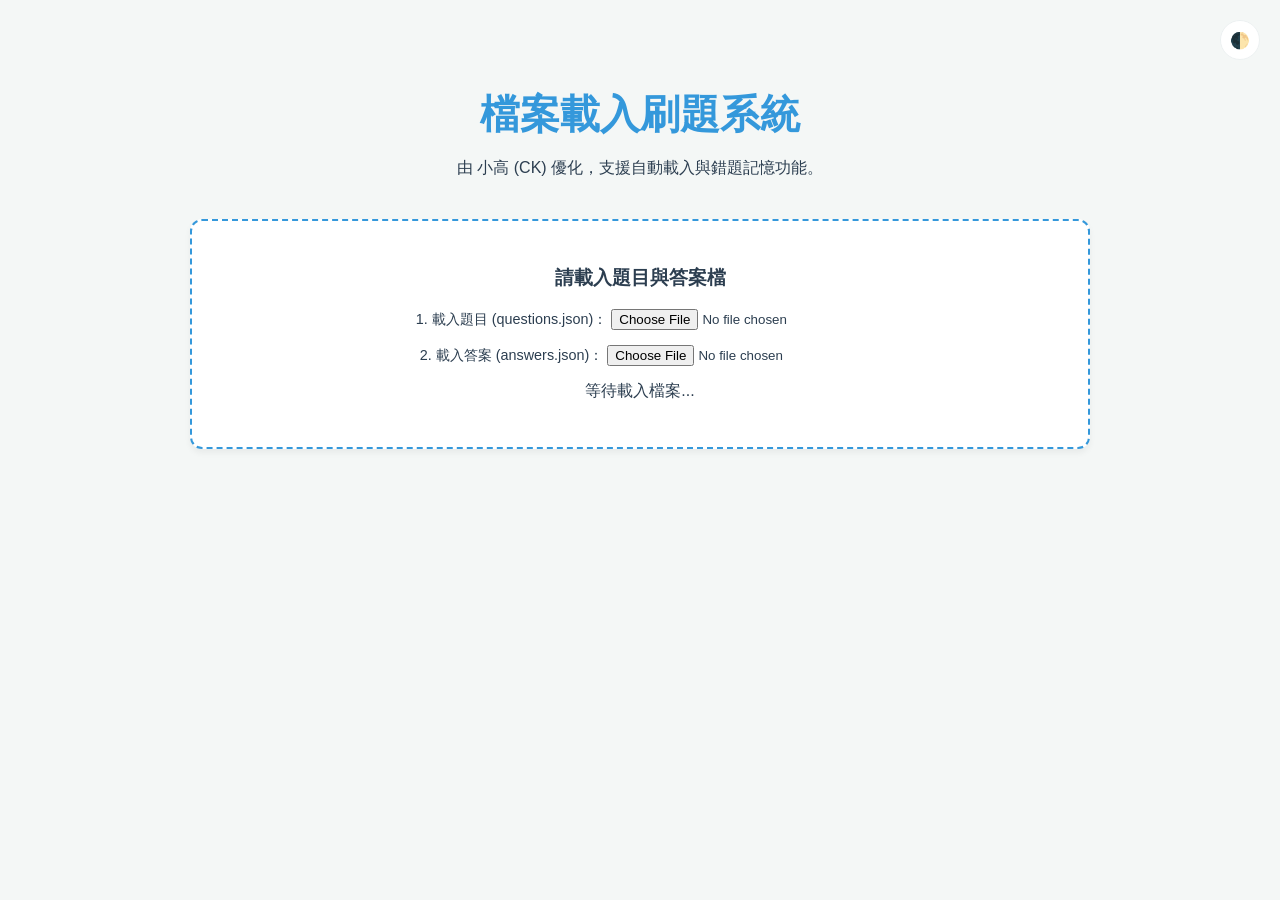
==== index.html @ 3294a75a "feat: optimize quiz system with auto-load and modern UI" ====
<!DOCTYPE html>
<html lang="zh-TW" data-theme="light">
<head>
    <meta charset="UTF-8">
    <meta name="viewport" content="width=device-width, initial-scale=1.0">
    <title>JSON 刷題系統 (優化版)</title>
    <link rel="stylesheet" href="styles.css">
</head>
<body>

    <button class="theme-toggle" onclick="toggleTheme()" title="切換深淺色模式">🌓</button>

    <div class="container">
        <header>
            <h1>檔案載入刷題系統</h1>
            <p>由 小高 (CK) 優化，支援自動載入與錯題記憶功能。</p>
        </header>

        <!-- 上傳區域 -->
        <div class="card upload-section" id="upload-section">
            <h3>請載入題目與答案檔</h3>
            <div class="upload-row">
                <label>1. 載入題目 (questions.json)：</label>
                <input type="file" id="q-file" accept=".json" onchange="handleFiles('q', this)">
            </div>
            <div class="upload-row">
                <label>2. 載入答案 (answers.json)：</label>
                <input type="file" id="a-file" accept=".json" onchange="handleFiles('a', this)">
            </div>
            <div id="status-msg" class="status">等待載入檔案...</div>
            <div style="margin-top: 20px;">
                <button id="start-btn" style="display:none;" onclick="initQuiz('all')">開始測驗</button>
            </div>
        </div>

        <!-- 測驗區域 -->
        <div id="quiz-area" style="display: none;">
            <div class="progress-container">
                <div style="text-align: center; margin-bottom: 10px;">
                    <span id="mode-indicator" class="badge">載入中...</span>
                </div>
                <div class="progress-bar">
                    <div id="progress-fill" class="progress-fill"></div>
                </div>
            </div>

            <input type="text" class="search-box" placeholder="🔍 搜尋題目關鍵字..." oninput="filterQuestions(this.value)">

            <div id="score-board" class="score-board"></div>
            
            <div id="quiz-container"></div>
            
            <div class="controls" style="margin-top: 40px; padding-bottom: 60px;">
                <button class="btn-submit" onclick="submitQuiz()">交卷並查看分數</button>
                <button id="btn-retry-wrong" class="warning" style="display: none;" onclick="initQuiz('wrong')">練習錯題</button>
                <button class="secondary" onclick="location.reload()">重新開始 / 載入新檔</button>
            </div>
        </div>
    </div>

    <script src="script.js"></script>
</body>
</html>
---- styles.css ----
:root {
    --primary: #3498db;
    --primary-dark: #2980b9;
    --success: #2ecc71;
    --danger: #e74c3c;
    --warning: #f39c12;
    --bg: #f4f7f6;
    --card-bg: #ffffff;
    --text: #2c3e50;
    --text-light: #7f8c8d;
    --border: #ecf0f1;
}

[data-theme="dark"] {
    --bg: #1a1a1a;
    --card-bg: #2c2c2c;
    --text: #f4f7f6;
    --text-light: #bdc3c7;
    --border: #444;
}

body {
    font-family: 'Segoe UI', "Microsoft JhengHei", Tahoma, Geneva, Verdana, sans-serif;
    background-color: var(--bg);
    color: var(--text);
    margin: 0;
    padding: 0;
    transition: background 0.3s, color 0.3s;
}

.container {
    max-width: 900px;
    margin: 40px auto;
    padding: 20px;
}

header {
    text-align: center;
    margin-bottom: 40px;
}

h1 {
    font-size: 2.5rem;
    margin-bottom: 10px;
    color: var(--primary);
}

.controls {
    display: flex;
    justify-content: center;
    gap: 15px;
    margin-bottom: 30px;
    flex-wrap: wrap;
}

.card {
    background: var(--card-bg);
    border-radius: 12px;
    padding: 25px;
    box-shadow: 0 4px 6px rgba(0, 0, 0, 0.05);
    margin-bottom: 25px;
    border: 1px solid var(--border);
}

.upload-section {
    text-align: center;
    border: 2px dashed var(--primary);
}

.upload-row {
    margin: 15px 0;
    font-size: 0.9rem;
}

.question-card {
    transition: transform 0.2s;
}

.question-title {
    font-size: 1.25rem;
    font-weight: 600;
    margin-bottom: 20px;
    color: var(--text);
}

.options {
    display: flex;
    flex-direction: column;
    gap: 12px;
}

.option-label {
    display: flex;
    align-items: center;
    padding: 15px;
    border: 1px solid var(--border);
    border-radius: 8px;
    cursor: pointer;
    transition: all 0.2s;
    background: var(--card-bg);
}

.option-label:hover {
    border-color: var(--primary);
    background: rgba(52, 152, 219, 0.05);
}

.option-label input {
    margin-right: 15px;
    transform: scale(1.2);
}

.option-label.correct {
    background-color: rgba(46, 204, 113, 0.15) !important;
    border-color: var(--success) !important;
    color: var(--success);
}

.option-label.wrong {
    background-color: rgba(231, 76, 60, 0.15) !important;
    border-color: var(--danger) !important;
    color: var(--danger);
}

.hint {
    margin-top: 15px;
    padding: 12px;
    border-radius: 6px;
    background: rgba(231, 76, 60, 0.1);
    color: var(--danger);
    font-weight: 600;
    display: none;
}

button {
    background: var(--primary);
    color: white;
    border: none;
    padding: 10px 25px;
    border-radius: 25px;
    font-weight: 600;
    cursor: pointer;
    transition: all 0.2s;
    font-size: 1rem;
}

button:hover {
    background: var(--primary-dark);
    transform: translateY(-2px);
}

button.secondary {
    background: var(--text-light);
}

button.warning {
    background: var(--warning);
}

.progress-container {
    position: sticky;
    top: 0;
    z-index: 100;
    background: var(--bg);
    padding: 10px 0;
    margin-bottom: 20px;
}

.progress-bar {
    height: 8px;
    background: var(--border);
    border-radius: 4px;
    overflow: hidden;
}

.progress-fill {
    height: 100%;
    background: var(--primary);
    width: 0%;
    transition: width 0.3s;
}

.score-board {
    text-align: center;
    padding: 20px;
    background: var(--success);
    color: white;
    border-radius: 12px;
    margin-bottom: 20px;
    display: none;
}

.badge {
    padding: 4px 12px;
    border-radius: 15px;
    font-size: 0.75rem;
    font-weight: bold;
    text-transform: uppercase;
}

.search-box {
    width: 100%;
    padding: 12px 20px;
    border-radius: 25px;
    border: 1px solid var(--border);
    background: var(--card-bg);
    color: var(--text);
    margin-bottom: 20px;
    box-sizing: border-box;
}

.theme-toggle {
    position: fixed;
    top: 20px;
    right: 20px;
    z-index: 1000;
    background: var(--card-bg);
    color: var(--text);
    border: 1px solid var(--border);
    padding: 8px;
    border-radius: 50%;
    width: 40px;
    height: 40px;
    display: flex;
    align-items: center;
    justify-content: center;
}
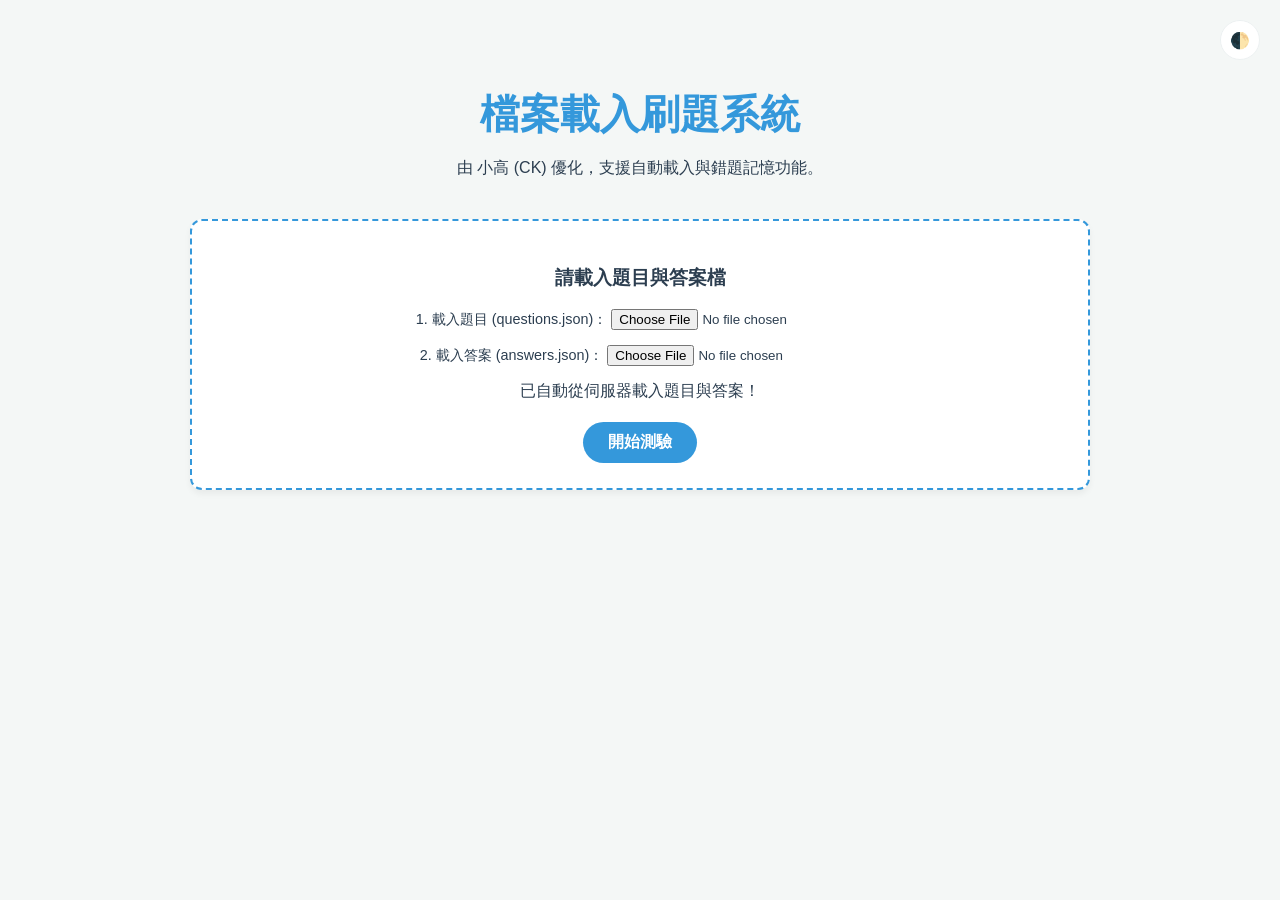
==== commit bf242f7f: "fix: force script.js reload by adding version parameter to script tag" ====
--- a/index.html
+++ b/index.html
@@ -58,6 +58,6 @@
         </div>
     </div>
 
-    <script src="script.js"></script>
+    <script src="script.js?v=1776218290"></script>
 </body>
 </html>
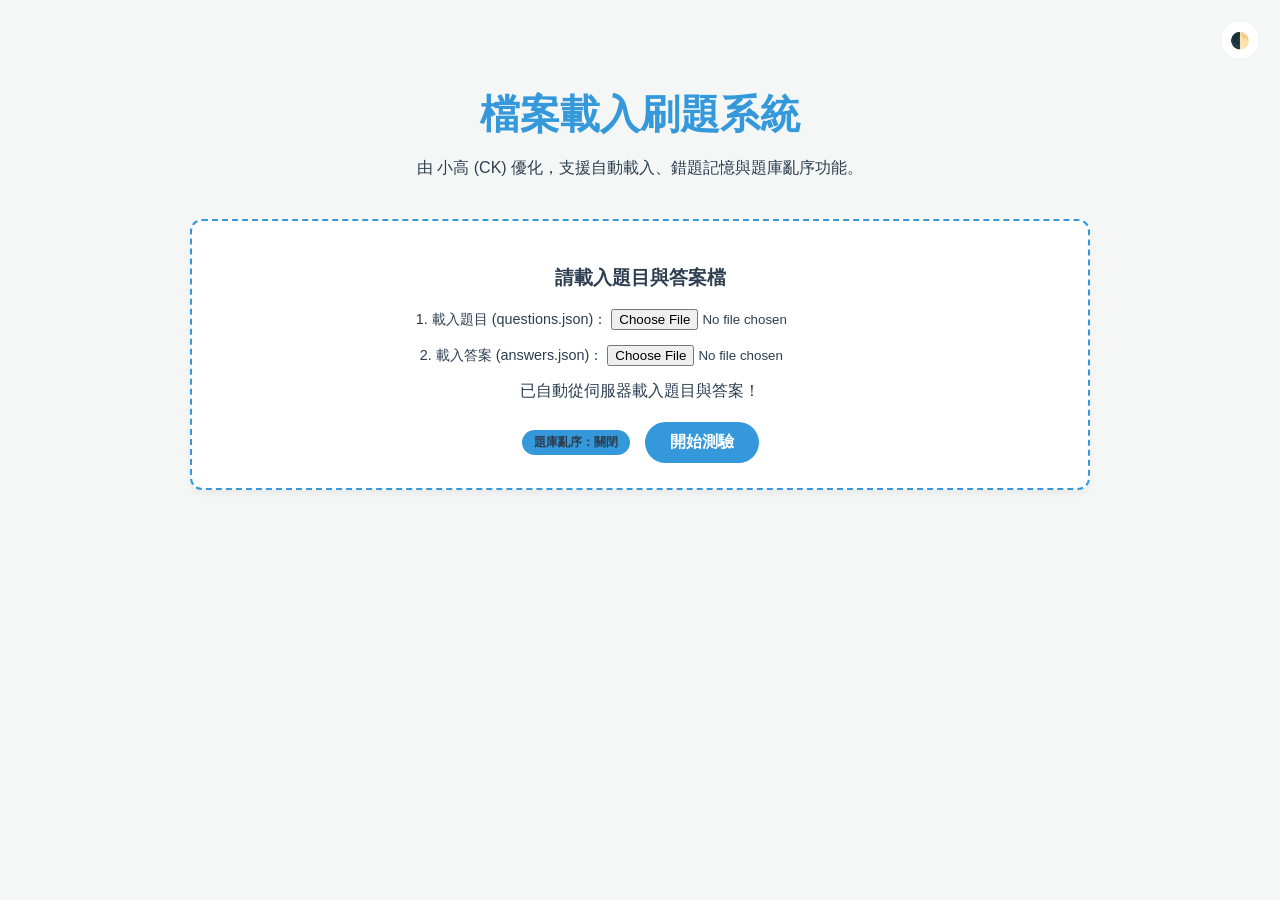
==== commit 3298cdbd: "feat: add shuffle feature to quiz system" ====
--- a/index.html
+++ b/index.html
@@ -5,6 +5,12 @@
     <meta name="viewport" content="width=device-width, initial-scale=1.0">
     <title>JSON 刷題系統 (優化版)</title>
     <link rel="stylesheet" href="styles.css">
+    <style>
+        .badge.mode-practice { background-color: #e67e22; }
+        .badge.mode-normal { background-color: #3498db; }
+        #shuffle-toggle { cursor: pointer; transition: 0.3s; }
+        #shuffle-toggle:hover { opacity: 0.8; transform: scale(1.05); }
+    </style>
 </head>
 <body>
 
@@ -13,7 +19,7 @@
     <div class="container">
         <header>
             <h1>檔案載入刷題系統</h1>
-            <p>由 小高 (CK) 優化，支援自動載入與錯題記憶功能。</p>
+            <p>由 小高 (CK) 優化，支援自動載入、錯題記憶與題庫亂序功能。</p>
         </header>
 
         <!-- 上傳區域 -->
@@ -28,7 +34,9 @@
                 <input type="file" id="a-file" accept=".json" onchange="handleFiles('a', this)">
             </div>
             <div id="status-msg" class="status">等待載入檔案...</div>
-            <div style="margin-top: 20px;">
+            
+            <div style="margin-top: 20px; display: flex; justify-content: center; gap: 15px; align-items: center;">
+                <span id="shuffle-toggle" class="badge mode-normal" onclick="toggleShuffle()">題庫亂序：關閉</span>
                 <button id="start-btn" style="display:none;" onclick="initQuiz('all')">開始測驗</button>
             </div>
         </div>
@@ -58,6 +66,6 @@
         </div>
     </div>
 
-    <script src="script.js?v=1776218290"></script>
+    <script src="script.js?v=1776220512"></script>
 </body>
 </html>
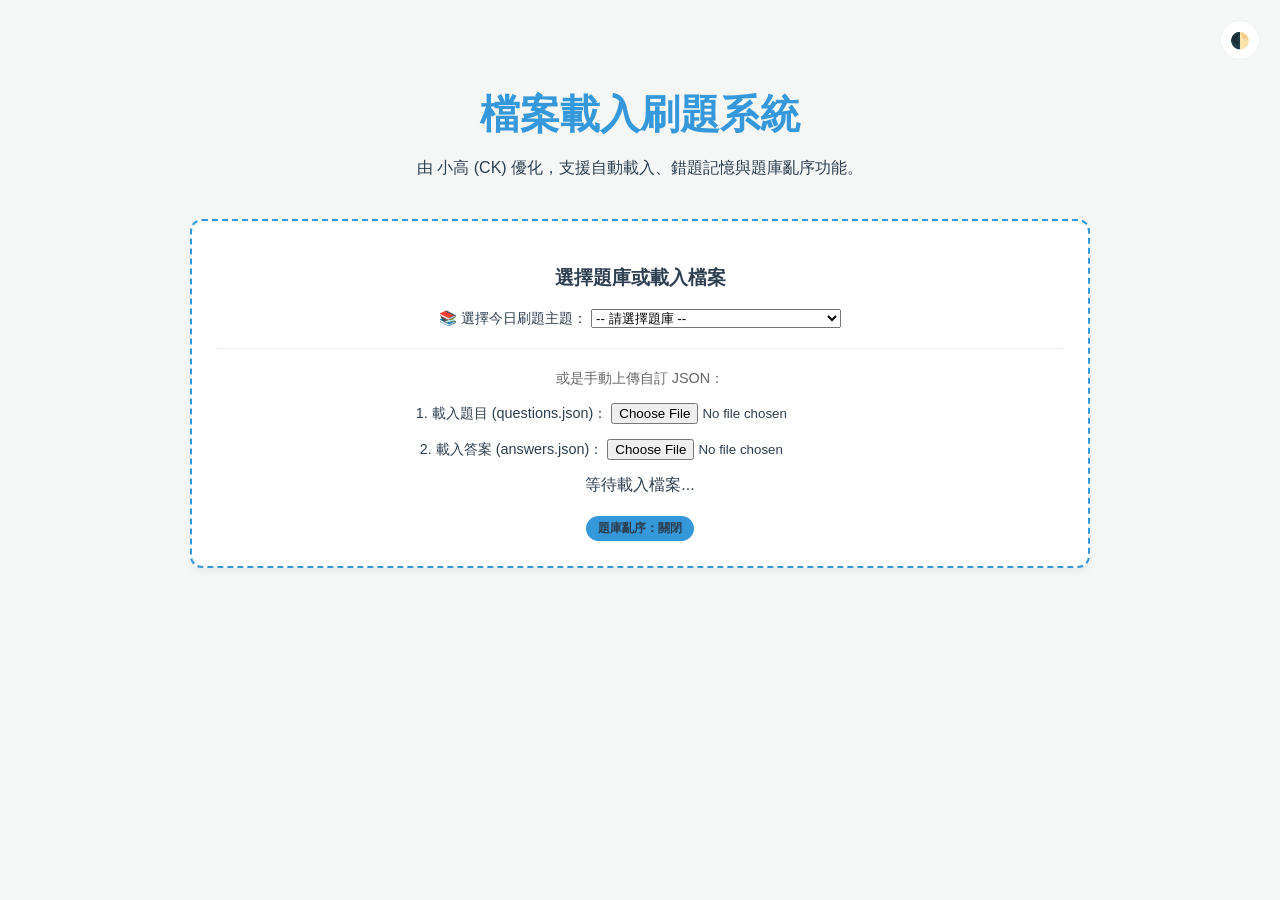
==== commit 9b4725f3: "Add quiz selector feature and migrate existing quizzes to subfolders" ====
--- a/index.html
+++ b/index.html
@@ -24,7 +24,19 @@
 
         <!-- 上傳區域 -->
         <div class="card upload-section" id="upload-section">
-            <h3>請載入題目與答案檔</h3>
+            <h3>選擇題庫或載入檔案</h3>
+            
+            <div class="upload-row">
+                <label>📚 選擇今日刷題主題：</label>
+                <select id="quiz-select" onchange="loadSelectedQuiz()">
+                    <option value="">-- 請選擇題庫 --</option>
+                </select>
+            </div>
+
+            <hr style="margin: 20px 0; border: 0; border-top: 1px solid #eee;">
+            
+            <p style="font-size: 0.9em; color: #666; margin-bottom: 15px;">或是手動上傳自訂 JSON：</p>
+            
             <div class="upload-row">
                 <label>1. 載入題目 (questions.json)：</label>
                 <input type="file" id="q-file" accept=".json" onchange="handleFiles('q', this)">
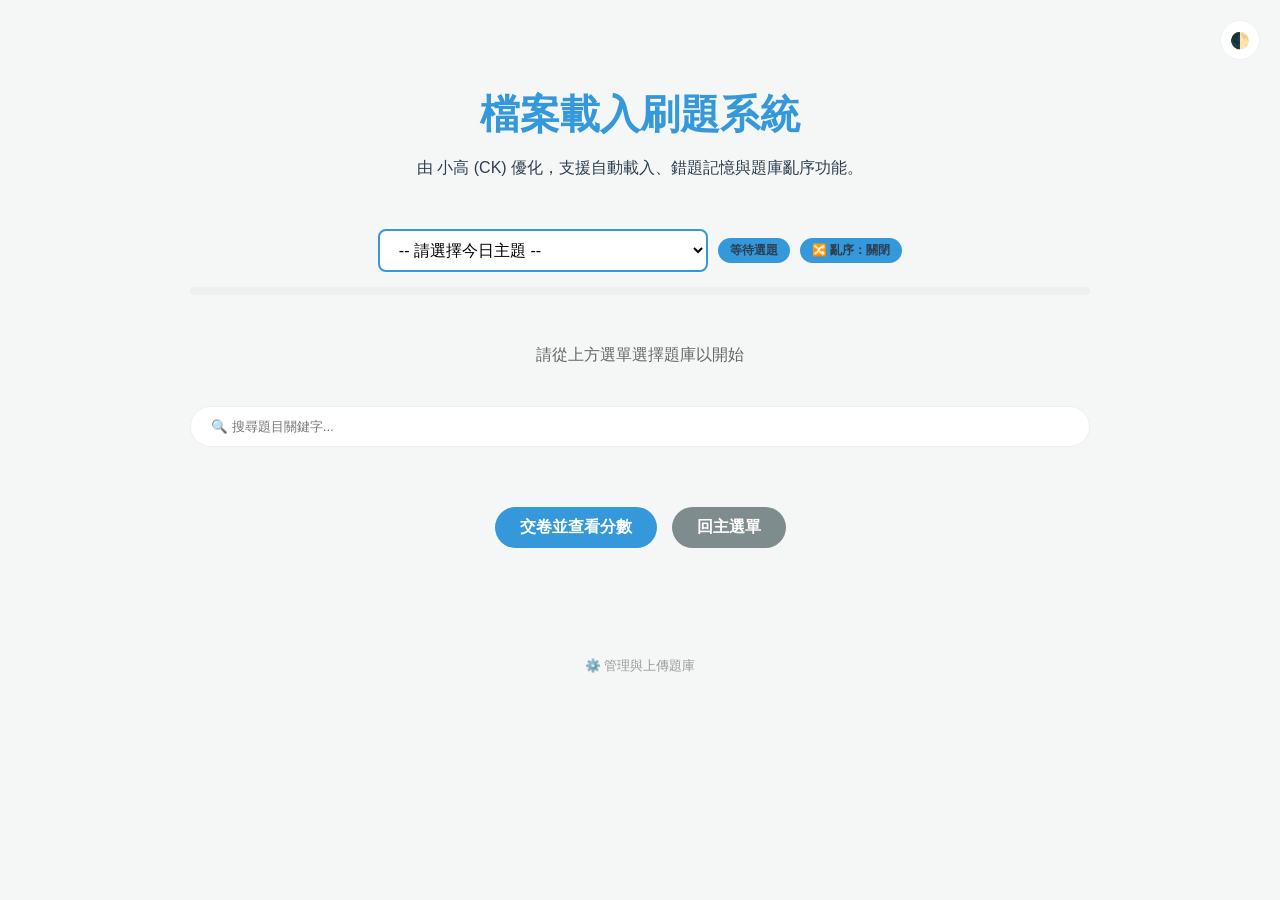
==== commit 2bb89067: "Separate management UI and clean up index page" ====
--- a/index.html
+++ b/index.html
@@ -22,46 +22,24 @@
             <p>由 小高 (CK) 優化，支援自動載入、錯題記憶與題庫亂序功能。</p>
         </header>
 
-        <!-- 上傳區域 -->
-        <div class="card upload-section" id="upload-section">
-            <h3>選擇題庫或載入檔案</h3>
-            
-            <div class="upload-row">
-                <label>📚 選擇今日刷題主題：</label>
-                <select id="quiz-select" onchange="loadSelectedQuiz()">
-                    <option value="">-- 請選擇題庫 --</option>
-                </select>
-            </div>
-
-            <hr style="margin: 20px 0; border: 0; border-top: 1px solid #eee;">
-            
-            <p style="font-size: 0.9em; color: #666; margin-bottom: 15px;">或是手動上傳自訂 JSON：</p>
-            
-            <div class="upload-row">
-                <label>1. 載入題目 (questions.json)：</label>
-                <input type="file" id="q-file" accept=".json" onchange="handleFiles('q', this)">
-            </div>
-            <div class="upload-row">
-                <label>2. 載入答案 (answers.json)：</label>
-                <input type="file" id="a-file" accept=".json" onchange="handleFiles('a', this)">
-            </div>
-            <div id="status-msg" class="status">等待載入檔案...</div>
-            
-            <div style="margin-top: 20px; display: flex; justify-content: center; gap: 15px; align-items: center;">
-                <span id="shuffle-toggle" class="badge mode-normal" onclick="toggleShuffle()">題庫亂序：關閉</span>
-                <button id="start-btn" style="display:none;" onclick="initQuiz('all')">開始測驗</button>
-            </div>
-        </div>
-
-        <!-- 測驗區域 -->
-        <div id="quiz-area" style="display: none;">
+        <!-- 測驗區域 (改為預設顯示，除非沒選題) -->
+        <div id="quiz-area" style="display: block;">
             <div class="progress-container">
-                <div style="text-align: center; margin-bottom: 10px;">
-                    <span id="mode-indicator" class="badge">載入中...</span>
+                <div style="text-align: center; margin-bottom: 15px; display: flex; justify-content: center; gap: 10px; align-items: center;">
+                    <select id="quiz-select" class="quiz-select-main" onchange="loadSelectedQuiz()">
+                        <option value="">-- 請選擇今日主題 --</option>
+                    </select>
+                    <span id="mode-indicator" class="badge mode-normal">等待選題</span>
+                    <span id="shuffle-toggle" class="badge mode-normal" onclick="toggleShuffle()">🔀 亂序：關閉</span>
                 </div>
                 <div class="progress-bar">
                     <div id="progress-fill" class="progress-fill"></div>
                 </div>
+            </div>
+
+            <div id="start-section" style="text-align: center; margin: 40px 0;">
+                <p id="status-msg" style="color: #666;">請從上方選單選擇題庫以開始</p>
+                <button id="start-btn" style="display:none;" onclick="initQuiz('all')">開始測驗</button>
             </div>
 
             <input type="text" class="search-box" placeholder="🔍 搜尋題目關鍵字..." oninput="filterQuestions(this.value)">
@@ -73,9 +51,13 @@
             <div class="controls" style="margin-top: 40px; padding-bottom: 60px;">
                 <button class="btn-submit" onclick="submitQuiz()">交卷並查看分數</button>
                 <button id="btn-retry-wrong" class="warning" style="display: none;" onclick="initQuiz('wrong')">練習錯題</button>
-                <button class="secondary" onclick="location.reload()">重新開始 / 載入新檔</button>
+                <button class="secondary" onclick="location.reload()">回主選單</button>
             </div>
         </div>
+
+        <footer style="text-align: center; margin-top: 20px; padding: 20px; font-size: 0.8em; color: #999;">
+            <a href="manage.html" style="color: #999; text-decoration: none;">⚙️ 管理與上傳題庫</a>
+        </footer>
     </div>
 
     <script src="script.js?v=1776220512"></script>
--- a/styles.css
+++ b/styles.css
@@ -225,3 +225,19 @@
     align-items: center;
     justify-content: center;
 }
+
+.quiz-select-main {
+    padding: 10px 15px;
+    border-radius: 8px;
+    border: 2px solid #3498db;
+    font-size: 1rem;
+    background: white;
+    cursor: pointer;
+    outline: none;
+}
+
+[data-theme="dark"] .quiz-select-main {
+    background: #2c3e50;
+    color: white;
+    border-color: #2980b9;
+}
